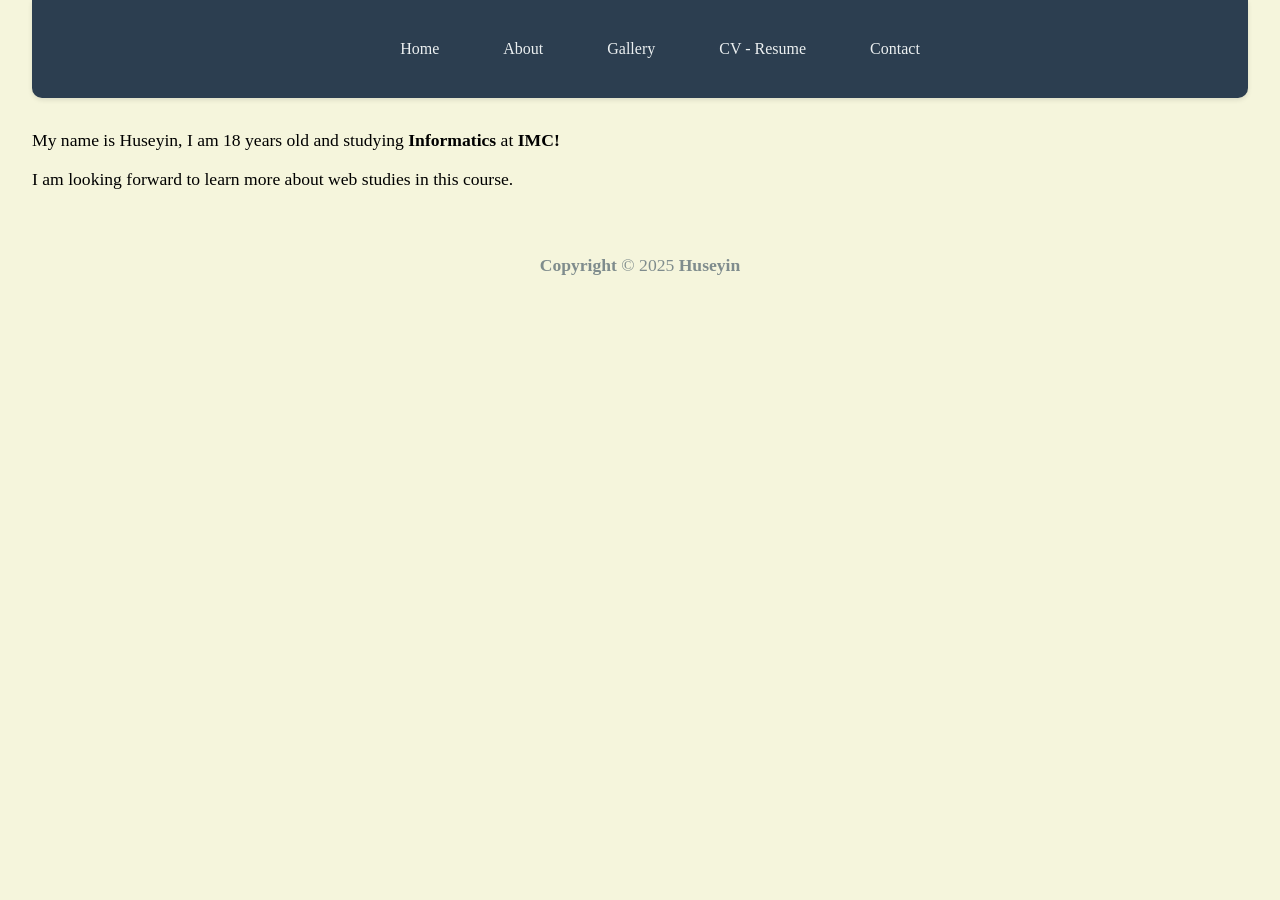
==== about.html @ db30793c "Initial commit" ====
<!DOCTYPE html>
<html lang="en">
    <head>
        <meta charset="UTF-8" />
        <title>Assignment 1</title>
        <meta name = "viewport" content="width=device-width, initial-scale=1.0" />
        <meta http-equiv="refresh" content=30 />
        <meta name="author" content="Huseyin" />
        <meta name="keywords" content="assignment, portfolio, web, page, about" />
        <meta name="description" content="About page for the assignment" />
        <link rel="stylesheet" href="/css/style.css">
        <link rel="icon" href="/images/favicon.ico" type="image/x-icon"> <!-- insert peak lava bucket -->
    </head>
    <body>
        <nav class="navigation_bar" aria-label="Main navigation" role="navigation" id="nav-bar">
            <ul>
                <li><a class="nav-a-links" href="/index.html">Home</a></li>
                <li><a class="nav-a-links" href="/about.html">About</a></li>
                <li><a class="nav-a-links" href="/gallery.html">Gallery</a></li>
                <li><a class="nav-a-links" href="/cv.html">CV - Resume</a></li>
                <li><a class="nav-a-links" href="/contact.html">Contact</a></li>
            </ul>
        </nav>
        <p>My name is Huseyin, I am 18 years old and studying <b>Informatics</b> at <b>IMC!</b></p>
        <p>I am looking forward to learn more about web studies in this course.</p>  
        <footer>
        <p><b>Copyright</b> &copy; 2025 <b>Huseyin</b></p>
        </footer>
    </body>
</html>
---- css/style.css ----
* {
    font-family:cursive;
}

body {
    background-color: beige;
    margin: 0 auto;
    padding-right: 2rem;
    padding-left: 2rem;
}

/* Navigation Bar Styling */
.navigation_bar {
    background-color: #2c3e50;
    padding: 1rem;
    margin-bottom: 2rem;
    border-radius: 0 0 10px 10px;
    box-shadow: 0 2px 5px rgba(0,0,0,0.1);
    position:sticky;
}

.navigation_bar ul {
    list-style: none;
    display: flex;
    justify-content: center;
    flex-wrap: wrap;
    gap: 1rem;
}

.navigation_bar li {
    padding: 0.5rem;
}

.nav-a-links {
    color: #ecf0f1;
    text-decoration: none;
    font-weight: 500;
    padding: 0.5rem 1rem;
    border-radius: 5px;
    transition: background-color 0.3s, color 0.3s;
}

.nav-a-links:hover {
    background-color: #ecf0f1;
    color: #2c3e50;
}

/* Main Content Styling */
main {
    background-color: white;
    padding: 2rem;
    border-radius: 10px;
    box-shadow: 0 2px 5px rgba(0,0,0,0.1);
    min-height: calc(100vh - 200px);
}

h1 {
    color: #2c3e50;
    margin-bottom: 1.5rem;
    font-size: 2.5rem;
    border-bottom: 3px solid #3498db;
    padding-bottom: 0.5rem;
}

h2 {
    color: #34495e;
    margin: 1.5rem 0 1rem 0;
    font-size: 2rem;
}

p {
    margin-bottom: 1rem;
    font-size: 1.1rem;
}

/* Image Styling */
img {
    max-width: 100%;
    height: auto;
    border-radius: 8px;
    box-shadow: 0 3px 10px rgba(0,0,0,0.1);
}

.cat-in-the-index {
    max-width: 500px;
    display:block;
    margin: 2rem auto;
}

/* Footer Styling */
footer {
    text-align: center;
    padding: 2rem;
    color: #7f8c8d;
    font-size: 0.9rem;
}
/* Form styling */
form {
    font-weight:bold;
    margin: 0 auto;
    width: 100%;
    align-self: center;
    margin-top: 1rem;
    display: flex;
    flex-direction: column;
    gap: 0.5rem;
    max-width: 600px;
}
input, textarea {
    padding: 0.5rem;
    border: 1px solid #ccc;
    border-radius: 5px;
    font-size: 1rem;
    width: 100%;
    box-sizing: border-box;
}

/*  */
button {
    background-color: white;
    color: black;
    border-radius: 10rem;
    font-size: 17px;
    font-weight: 600;
    padding: 1em 2em;
    cursor: pointer;    
    border: 1px solid black;
    box-shadow: 0 0 0 0 black;
}
/* Responsive Design */
/* For Mobile */
@media (max-width: 768px) and (max-height:1024px) {
    .navigation_bar ul {
        flex-direction: column;
        align-items: center;
    }
    .cat-in-the-index {
        display: flex;
        flex-wrap: wrap; /* allows images to wrap to the next line despite the display being flex */
        justify-content: center;
        gap: 1rem; /* space between images cause it looks better */
    }

    nav {
        padding: 1.5rem 2rem;   
    }

    h1 {
        font-size: 2rem;
    }

    main {
        padding: 1rem;
    }
    img {
        width: 70%;
        height: auto;
    }
}
/* For Desktop */
@media (min-width: 768px) and (min-height:1024px) {
    body {
        max-width: 1200px;
    }
}
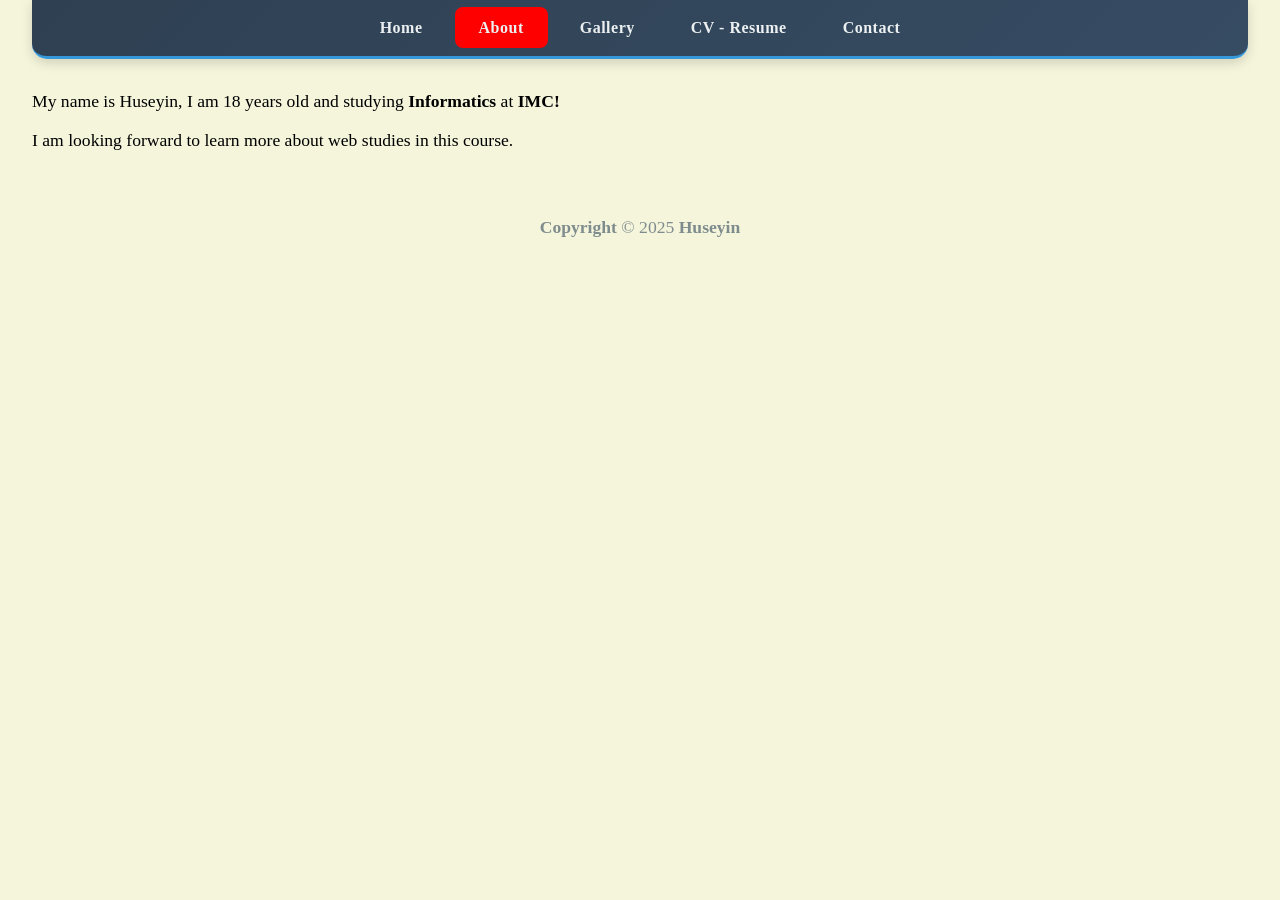
==== commit e355aa03: "Refactor HTML structure and enhance CSS styling for improved navigation and layout; add CV and assig" ====
--- a/about.html
+++ b/about.html
@@ -4,7 +4,6 @@
         <meta charset="UTF-8" />
         <title>Assignment 1</title>
         <meta name = "viewport" content="width=device-width, initial-scale=1.0" />
-        <meta http-equiv="refresh" content=30 />
         <meta name="author" content="Huseyin" />
         <meta name="keywords" content="assignment, portfolio, web, page, about" />
         <meta name="description" content="About page for the assignment" />
@@ -15,7 +14,7 @@
         <nav class="navigation_bar" aria-label="Main navigation" role="navigation" id="nav-bar">
             <ul>
                 <li><a class="nav-a-links" href="/index.html">Home</a></li>
-                <li><a class="nav-a-links" href="/about.html">About</a></li>
+                <li><a class="nav-a-links active" href="/about.html">About</a></li>
                 <li><a class="nav-a-links" href="/gallery.html">Gallery</a></li>
                 <li><a class="nav-a-links" href="/cv.html">CV - Resume</a></li>
                 <li><a class="nav-a-links" href="/contact.html">Contact</a></li>
--- a/css/style.css
+++ b/css/style.css
@@ -11,12 +11,15 @@
 
 /* Navigation Bar Styling */
 .navigation_bar {
-    background-color: #2c3e50;
-    padding: 1rem;
+    background: linear-gradient(135deg, #2f4052 0%, #364c63 100%);
+    padding: 1.2rem;
     margin-bottom: 2rem;
-    border-radius: 0 0 10px 10px;
-    box-shadow: 0 2px 5px rgba(0,0,0,0.1);
-    position:sticky;
+    border-radius: 0 0 15px 15px;
+    box-shadow: 0 4px 12px rgba(0,0,0,0.15);
+    position: sticky;
+    top: 0;
+    z-index: 100;
+    border-bottom: 3px solid #3498db;
 }
 
 .navigation_bar ul {
@@ -24,25 +27,108 @@
     display: flex;
     justify-content: center;
     flex-wrap: wrap;
-    gap: 1rem;
-}
-
-.navigation_bar li {
-    padding: 0.5rem;
+    gap: 0.5rem;
+    margin: 0;
+    padding: 0;
 }
 
 .nav-a-links {
     color: #ecf0f1;
     text-decoration: none;
-    font-weight: 500;
-    padding: 0.5rem 1rem;
-    border-radius: 5px;
-    transition: background-color 0.3s, color 0.3s;
+    font-weight: 600;
+    font-size: 1rem;
+    padding: 0.75rem 1.5rem;
+    border-radius: 8px;
+    transition: all 0.35s ease;
+    position: relative;
+    letter-spacing: 0.5px;
 }
 
 .nav-a-links:hover {
-    background-color: #ecf0f1;
-    color: #2c3e50;
+    background-color: blue;
+    color: white;
+}
+
+.nav-a-links.active {
+    background-color: red;
+}
+
+.nav-a-links.active:hover {
+    background-color: darkred;
+}
+
+/* CV Page Styles */
+.cv-summary {
+    background-color: #fff;
+    padding: 2rem;
+    border-radius: 10px;
+    box-shadow: 0 4px 15px rgba(0,0,0,0.1);
+    margin-bottom: 2rem;
+}
+
+.skills-list {
+    display: grid;
+    grid-template-columns: repeat(auto-fit, minmax(1fr, 1fr));
+    gap: 1rem;
+    list-style: none;
+    padding: 0;
+    margin: 1rem 0;
+}
+
+.skills-list li {
+    background: #f8f9fa;
+    padding: 0.75rem 1rem;
+    border-radius: 6px;
+    border-left: 4px solid blue;
+    font-size: 1rem;
+    transition: transform 0.2s;
+}
+.skills-list li:hover {
+    transform: translateX(-3px);
+    box-shadow: 0 4px 10px rgba(0,0,0,0.1);
+}
+.cv-viewer {
+    background: #fff;
+    padding: 2rem;
+    border-radius: 10px;
+    box-shadow: 0 4px 15px rgba(0,0,0,0.1);
+}
+
+.cv-toggle-btn {
+    display: inline-block;
+    background: blue;
+    color: white;
+    padding: 0.75rem 1.5rem;
+    border-radius: 25px;
+    cursor: pointer;
+    transition: all 0.3s ease;
+}
+
+.cv-toggle-btn:hover {
+    background: darkblue;
+    transform: translateY(-2px);
+    box-shadow: 0 4px 10px rgba(0,0,0,0.2);
+}
+
+#toggle-cv {
+    display: none;
+}
+
+.pdf-container {
+    display: none;
+    background: #f8f9fa;
+    padding: 1rem;
+    border-radius: 8px;
+    margin-top: 1rem;
+}
+
+#toggle-cv:checked + .pdf-container {
+    display: block;
+}
+
+@keyframes fadeIn {
+    from { opacity: 0; }
+    to { opacity: 1; }
 }
 
 /* Main Content Styling */
@@ -127,16 +213,33 @@
     border: 1px solid black;
     box-shadow: 0 0 0 0 black;
 }
+
+
 /* Responsive Design */
 /* For Mobile */
 @media (max-width: 768px) and (max-height:1024px) {
+    .navigation_bar {
+        padding: 1rem;
+        position:relative; 
+    }
+    
     .navigation_bar ul {
         flex-direction: column;
         align-items: center;
-    }
+        gap: 1.25rem;
+    }
+    
+    .nav-a-links {
+        padding: 0.5rem;
+        font-size: 0.95rem;
+        width: 50%;
+        text-align: center;
+        max-width: 200px;
+    }
+    
     .cat-in-the-index {
         display: flex;
-        flex-wrap: wrap; /* allows images to wrap to the next line despite the display being flex */
+        flex-wrap: wrap; /* allows images to wrap to the next line */
         justify-content: center;
         gap: 1rem; /* space between images cause it looks better */
     }
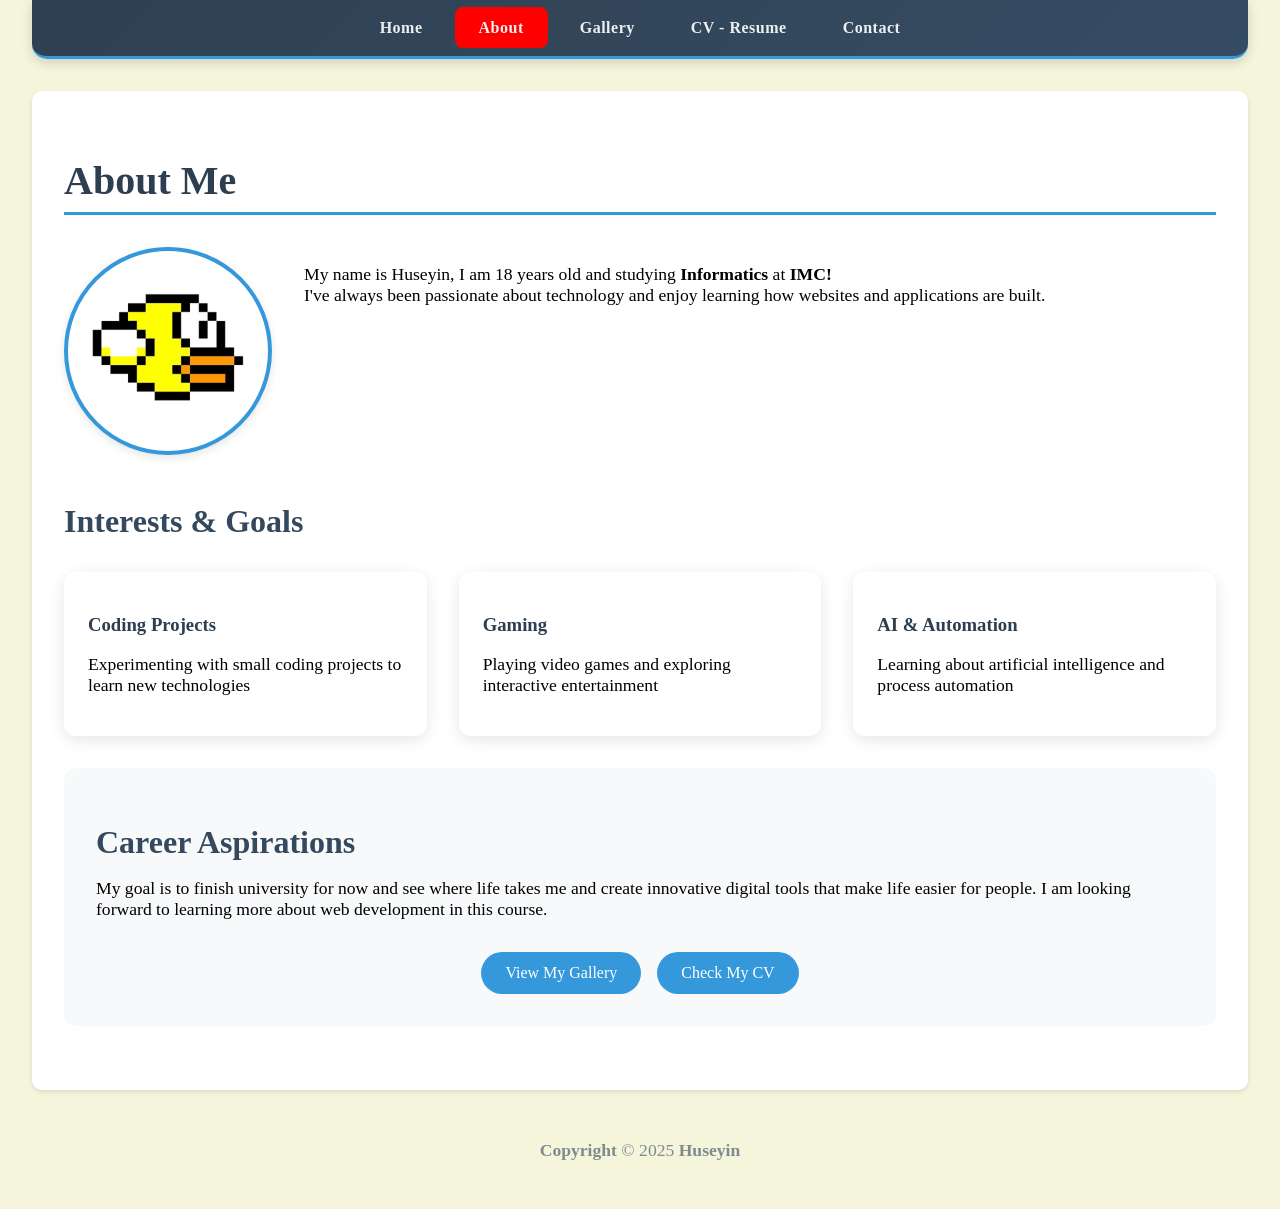
==== commit 3db07790: "Add documentation.pdf, add more images, fix the semantic of the project, etc, etc." ====
--- a/about.html
+++ b/about.html
@@ -2,7 +2,7 @@
 <html lang="en">
     <head>
         <meta charset="UTF-8" />
-        <title>Assignment 1</title>
+        <title>About | Assignment 1</title>
         <meta name = "viewport" content="width=device-width, initial-scale=1.0" />
         <meta name="author" content="Huseyin" />
         <meta name="keywords" content="assignment, portfolio, web, page, about" />
@@ -20,8 +20,46 @@
                 <li><a class="nav-a-links" href="/contact.html">Contact</a></li>
             </ul>
         </nav>
-        <p>My name is Huseyin, I am 18 years old and studying <b>Informatics</b> at <b>IMC!</b></p>
-        <p>I am looking forward to learn more about web studies in this course.</p>  
+        <main>
+            <section class="about-header">
+                <h1>About Me</h1>
+                <div class="profile-container">
+                    <img src="/images/profile-picture-github.png" alt="Huseyin's profile picture" class="profile-image">
+                    <div class="intro-text">
+                        <p>My name is Huseyin, I am 18 years old and studying <b>Informatics</b> at <b>IMC!</b> <br>
+                        I've always been passionate about technology and enjoy learning how websites and applications are built.</p>
+                    </div>
+                </div>
+            </section>
+
+            <section class="interests" aria-labelledby="interests-heading">
+                <h2 id="interests-heading">Interests & Goals</h2>
+                <div class="interests-grid">
+                    <div class="interest-item">
+                        <h3>Coding Projects</h3>
+                        <p>Experimenting with small coding projects to learn new technologies</p>
+                    </div>
+                    <div class="interest-item">
+                        <h3>Gaming</h3>
+                        <p>Playing video games and exploring interactive entertainment</p>
+                    </div>
+                    <div class="interest-item">
+                        <h3>AI & Automation</h3>
+                        <p>Learning about artificial intelligence and process automation</p>
+                    </div>
+                </div>
+            </section>
+
+            <section class="career-goals" aria-labelledby="goals-heading">
+                <h2 id="goals-heading">Career Aspirations</h2>
+                <p>My goal is to finish university for now and see where life takes me and create innovative digital tools that make life easier for people. 
+                I am looking forward to learning more about web development in this course.</p>
+                <div class="cta-links">
+                    <a href="/gallery.html" class="cta-button">View My Gallery</a>
+                    <a href="/cv.html" class="cta-button">Check My CV</a>
+                </div>
+            </section>
+        </main>
         <footer>
         <p><b>Copyright</b> &copy; 2025 <b>Huseyin</b></p>
         </footer>
--- a/css/style.css
+++ b/css/style.css
@@ -171,6 +171,37 @@
     max-width: 500px;
     display:block;
     margin: 2rem auto;
+    transition: transform 0.3s
+}
+.cat-in-the-index:hover {
+    transform: scale(1.025);
+}
+
+.cat-in-the-gallery {
+    display: grid;
+    /* Yes I've played both of the games. They were fun.*/
+    grid-template-columns: repeat(auto-fit, minmax(250px, 1fr)); 
+    gap: 10px;
+    padding: 20px;
+}
+
+.cat-in-the-gallery img {
+    width: 100%;
+    height: 250px;
+    object-fit:cover;
+    border-radius: 10px;
+    box-shadow: 0 2px 6px rgba(0,0,0, 0.2);
+    transition: transform 0.3s, box-shadow 0.3s;
+}
+.cat-in-the-gallery img:hover {
+    transform: scale(1.05);
+}
+
+.disclaimer {
+    font-size: 0.9em;
+    color: #666;
+    text-align:center;
+    margin-top: 20px;
 }
 
 /* Footer Styling */
@@ -215,6 +246,170 @@
 }
 
 
+/* About Page Styles */
+.about-header {
+    margin-bottom: 3rem;
+}
+
+.profile-container {
+    display: flex;
+    align-items: flex-start;
+    gap: 2rem;
+    margin: 2rem 0;
+}
+
+.profile-image {
+    width: 200px;
+    height: 200px;
+    object-fit: cover;
+    border-radius: 50%;
+    border: 4px solid #3498db;
+}
+
+.intro-text {
+    flex: 1;
+}
+
+.interests-grid {
+    display: grid;
+    grid-template-columns: repeat(auto-fit, minmax(250px, 1fr));
+    gap: 2rem;
+    margin: 2rem 0;
+}
+
+.interest-item {
+    background: white;
+    padding: 1.5rem;
+    border-radius: 12px;
+    box-shadow: 0 4px 15px rgba(0,0,0,0.1);
+    transition: transform 0.3s ease;
+}
+
+.interest-item:hover {
+    transform: translateY(-5px);
+}
+
+.interest-icon {
+    font-size: 2.5rem;
+    display: block;
+    margin-bottom: 1rem;
+}
+
+.interest-item h3 {
+    color: #2c3e50;
+    margin-bottom: 0.5rem;
+}
+
+.career-goals {
+    background: #f8f9fa;
+    padding: 2rem;
+    border-radius: 12px;
+    margin: 2rem 0;
+}
+
+.cta-links {
+    display: flex;
+    gap: 1rem;
+    margin-top: 2rem;
+    justify-content: center;
+}
+
+.cta-button {
+    display: inline-block;
+    padding: 0.75rem 1.5rem;
+    background: #3498db;
+    color: white;
+    text-decoration: none;
+    border-radius: 25px;
+    transition: all 0.3s ease;
+}
+
+.cta-button:hover {
+    background: #2980b9;
+    transform: translateY(-2px);
+    box-shadow: 0 4px 10px rgba(0,0,0,0.2);
+}
+
+/* Home Page Styles */
+.hero {
+    text-align: center;
+    padding: 3rem 1rem;
+    margin-bottom: 2rem;
+    animation: fadeIn 1s ease-out;
+}
+
+.hero-text {
+    font-size: 1.2rem;
+    color: #555;
+    max-width: 600px;
+    margin: 1rem auto 2rem;
+}
+
+.features-grid {
+    display: grid;
+    grid-template-columns: repeat(auto-fit, minmax(250px, 1fr));
+    gap: 2rem;
+}
+
+.feature-card {
+    background: white;
+    padding: 2rem;
+    border-radius: 15px;
+    box-shadow: 0 4px 15px rgba(0,0,0,0.1);
+    text-align: center;
+    transition: transform 0.3s ease, box-shadow 0.3s ease;
+}
+
+.feature-card:hover {
+    transform: scale(1.025)
+}
+
+.feature-card h3 {
+    color: #2c3e50; 
+    margin-bottom: 1rem;
+}
+
+.feature-link {
+    display: inline-block;
+    margin-top: 1rem;
+    /* Random color */
+    color: #3498db;
+    text-decoration: none;
+    font-weight: bold;
+    transition: color 0.3s ease;
+}
+
+.feature-link:hover {
+    /* Just picked #3498db and made it darker */
+    color: rgb(32, 97, 139); 
+}
+
+.showcase {
+    margin: 4rem 0;
+    text-align: center;
+}
+
+.showcase-figure {
+    margin: 2rem 0;
+}
+
+.image-caption {
+    color: #666;
+    margin-top: 1rem;
+    font-style: italic;
+}
+
+.visually-hidden {
+    position: absolute;
+    width: 1px;
+    height: 1px;
+    padding: 0;
+    margin: -1px;
+    overflow: hidden;
+    clip: rect(0, 0, 0, 0);
+    border: 0;
+}
+
 /* Responsive Design */
 /* For Mobile */
 @media (max-width: 768px) and (max-height:1024px) {
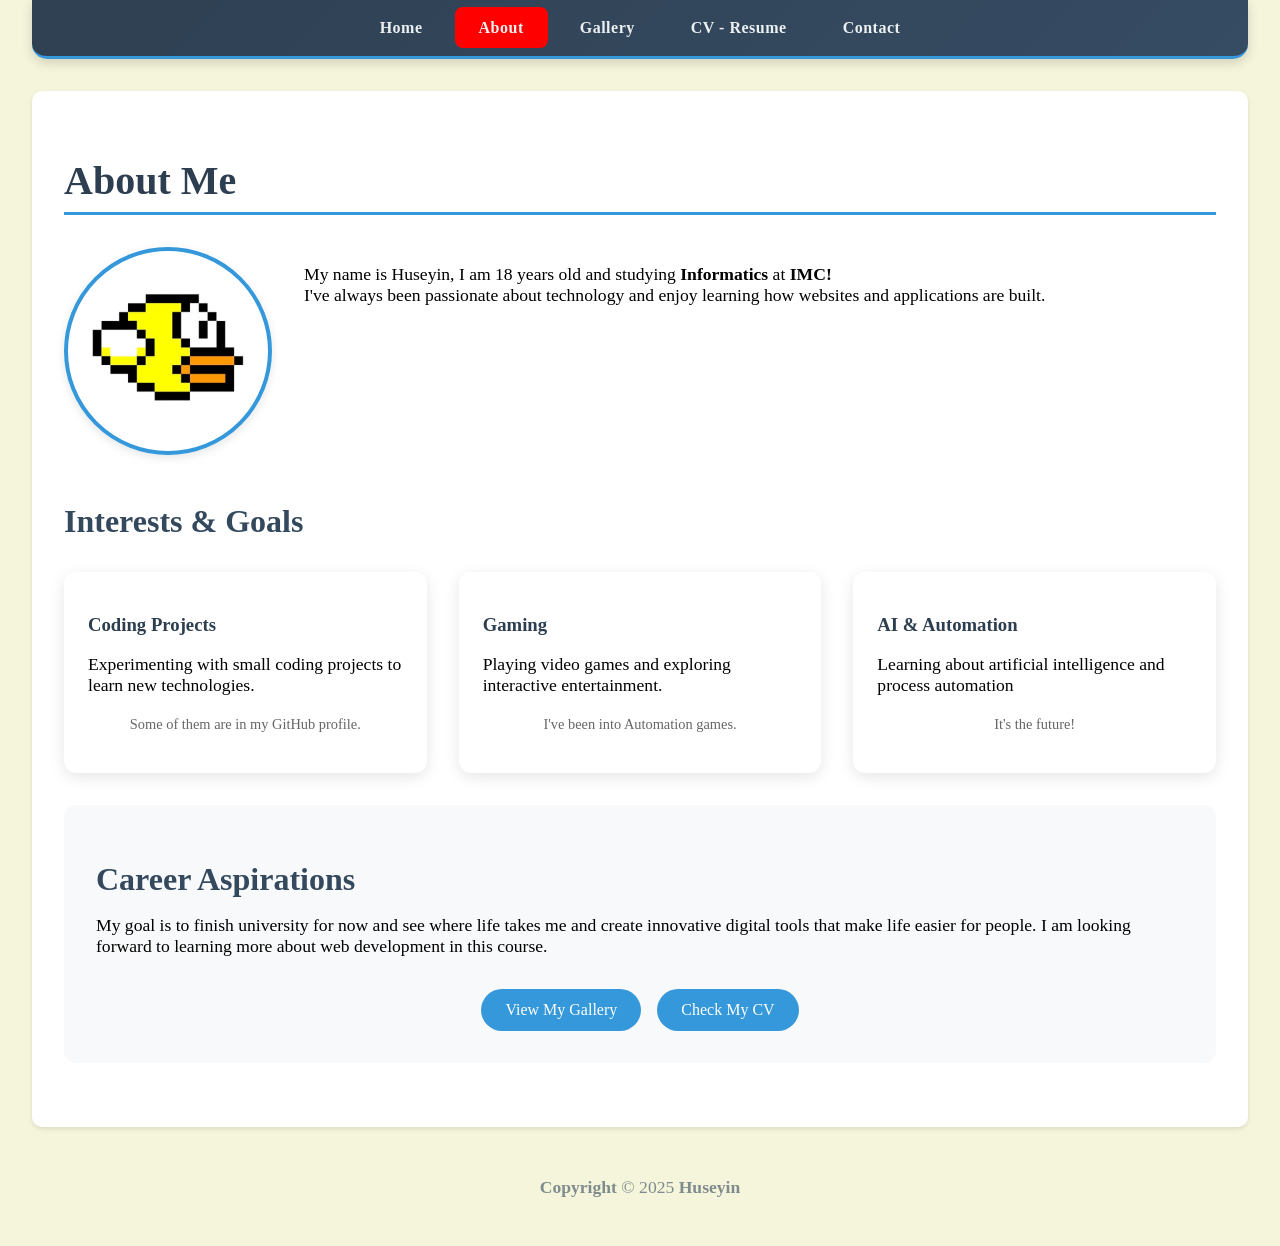
==== commit 10496523: "add semantics, remove the cv.pdf and add a table as the cv. Todo: finish the documentation" ====
--- a/about.html
+++ b/about.html
@@ -1,16 +1,19 @@
 <!DOCTYPE html>
 <html lang="en">
-    <head>
-        <meta charset="UTF-8" />
-        <title>About | Assignment 1</title>
-        <meta name = "viewport" content="width=device-width, initial-scale=1.0" />
-        <meta name="author" content="Huseyin" />
-        <meta name="keywords" content="assignment, portfolio, web, page, about" />
-        <meta name="description" content="About page for the assignment" />
-        <link rel="stylesheet" href="/css/style.css">
-        <link rel="icon" href="/images/favicon.ico" type="image/x-icon"> <!-- insert peak lava bucket -->
-    </head>
-    <body>
+
+<head>
+    <meta charset="UTF-8" />
+    <title>About | Assignment 1</title>
+    <meta name="viewport" content="width=device-width, initial-scale=1.0" />
+    <meta name="author" content="Huseyin" />
+    <meta name="keywords" content="assignment, portfolio, web, page, about" />
+    <meta name="description" content="About page for the assignment" />
+    <link rel="stylesheet" href="/css/style.css">
+    <link rel="icon" href="/images/favicon.ico" type="image/x-icon"> <!-- insert peak lava bucket -->
+</head>
+
+<body>
+    <header>
         <nav class="navigation_bar" aria-label="Main navigation" role="navigation" id="nav-bar">
             <ul>
                 <li><a class="nav-a-links" href="/index.html">Home</a></li>
@@ -20,48 +23,55 @@
                 <li><a class="nav-a-links" href="/contact.html">Contact</a></li>
             </ul>
         </nav>
-        <main>
-            <section class="about-header">
-                <h1>About Me</h1>
-                <div class="profile-container">
-                    <img src="/images/profile-picture-github.png" alt="Huseyin's profile picture" class="profile-image">
-                    <div class="intro-text">
-                        <p>My name is Huseyin, I am 18 years old and studying <b>Informatics</b> at <b>IMC!</b> <br>
-                        I've always been passionate about technology and enjoy learning how websites and applications are built.</p>
-                    </div>
+    </header>
+    <main>
+        <section class="about-header">
+            <h1>About Me</h1>
+            <div class="profile-container">
+                <img src="/images/profile-picture-github.png" alt="Huseyin's profile picture" class="profile-image">
+                <div class="intro-text">
+                    <p>My name is Huseyin, I am 18 years old and studying <b>Informatics</b> at <b>IMC!</b> <br>
+                        I've always been passionate about technology and enjoy learning how websites and applications
+                        are built.</p>
                 </div>
-            </section>
+            </div>
+        </section>
 
-            <section class="interests" aria-labelledby="interests-heading">
-                <h2 id="interests-heading">Interests & Goals</h2>
-                <div class="interests-grid">
-                    <div class="interest-item">
-                        <h3>Coding Projects</h3>
-                        <p>Experimenting with small coding projects to learn new technologies</p>
-                    </div>
-                    <div class="interest-item">
-                        <h3>Gaming</h3>
-                        <p>Playing video games and exploring interactive entertainment</p>
-                    </div>
-                    <div class="interest-item">
-                        <h3>AI & Automation</h3>
-                        <p>Learning about artificial intelligence and process automation</p>
-                    </div>
+        <section class="interests" aria-labelledby="interests-heading">
+            <h2 id="interests-heading">Interests & Goals</h2>
+            <div class="interests-grid">
+                <div class="interest-item">
+                    <h3>Coding Projects</h3>
+                    <p>Experimenting with small coding projects to learn new technologies.</p>
+                    <p class="disclaimer">Some of them are in my GitHub profile.</p>
                 </div>
-            </section>
+                <div class="interest-item">
+                    <h3>Gaming</h3>
+                    <p>Playing video games and exploring interactive entertainment.</p>
+                    <p class="disclaimer">I've been into Automation games.</p>
+                </div>
+                <div class="interest-item">
+                    <h3>AI & Automation</h3>
+                    <p>Learning about artificial intelligence and process automation</p>
+                    <p class="disclaimer">It's the future!</p>
+                </div>
+            </div>
+        </section>
 
-            <section class="career-goals" aria-labelledby="goals-heading">
-                <h2 id="goals-heading">Career Aspirations</h2>
-                <p>My goal is to finish university for now and see where life takes me and create innovative digital tools that make life easier for people. 
+        <section class="career-goals" aria-labelledby="goals-heading">
+            <h2 id="goals-heading">Career Aspirations</h2>
+            <p>My goal is to finish university for now and see where life takes me and create innovative digital tools
+                that make life easier for people.
                 I am looking forward to learning more about web development in this course.</p>
-                <div class="cta-links">
-                    <a href="/gallery.html" class="cta-button">View My Gallery</a>
-                    <a href="/cv.html" class="cta-button">Check My CV</a>
-                </div>
-            </section>
-        </main>
-        <footer>
+            <div class="cta-links">
+                <a href="/gallery.html" class="cta-button">View My Gallery</a>
+                <a href="/cv.html" class="cta-button">Check My CV</a>
+            </div>
+        </section>
+    </main>
+    <footer>
         <p><b>Copyright</b> &copy; 2025 <b>Huseyin</b></p>
-        </footer>
-    </body>
+    </footer>
+</body>
+
 </html>
--- a/css/style.css
+++ b/css/style.css
@@ -49,10 +49,12 @@
     color: white;
 }
 
-.nav-a-links.active {
+/* When the link in the navbar is clicked, show red */
+.nav-a-links.active { 
     background-color: red;
 }
 
+/* Hovered: red */
 .nav-a-links.active:hover {
     background-color: darkred;
 }
@@ -66,7 +68,7 @@
     margin-bottom: 2rem;
 }
 
-.skills-list {
+.cv-list {
     display: grid;
     grid-template-columns: repeat(auto-fit, minmax(1fr, 1fr));
     gap: 1rem;
@@ -75,7 +77,7 @@
     margin: 1rem 0;
 }
 
-.skills-list li {
+.cv-list li {
     background: #f8f9fa;
     padding: 0.75rem 1rem;
     border-radius: 6px;
@@ -83,47 +85,8 @@
     font-size: 1rem;
     transition: transform 0.2s;
 }
-.skills-list li:hover {
+.cv-list li:hover {
     transform: translateX(-3px);
-    box-shadow: 0 4px 10px rgba(0,0,0,0.1);
-}
-.cv-viewer {
-    background: #fff;
-    padding: 2rem;
-    border-radius: 10px;
-    box-shadow: 0 4px 15px rgba(0,0,0,0.1);
-}
-
-.cv-toggle-btn {
-    display: inline-block;
-    background: blue;
-    color: white;
-    padding: 0.75rem 1.5rem;
-    border-radius: 25px;
-    cursor: pointer;
-    transition: all 0.3s ease;
-}
-
-.cv-toggle-btn:hover {
-    background: darkblue;
-    transform: translateY(-2px);
-    box-shadow: 0 4px 10px rgba(0,0,0,0.2);
-}
-
-#toggle-cv {
-    display: none;
-}
-
-.pdf-container {
-    display: none;
-    background: #f8f9fa;
-    padding: 1rem;
-    border-radius: 8px;
-    margin-top: 1rem;
-}
-
-#toggle-cv:checked + .pdf-container {
-    display: block;
 }
 
 @keyframes fadeIn {
@@ -245,6 +208,10 @@
     box-shadow: 0 0 0 0 black;
 }
 
+button:hover {
+    box-shadow: 0 0 10px 0 black;
+}
+
 
 /* About Page Styles */
 .about-header {
